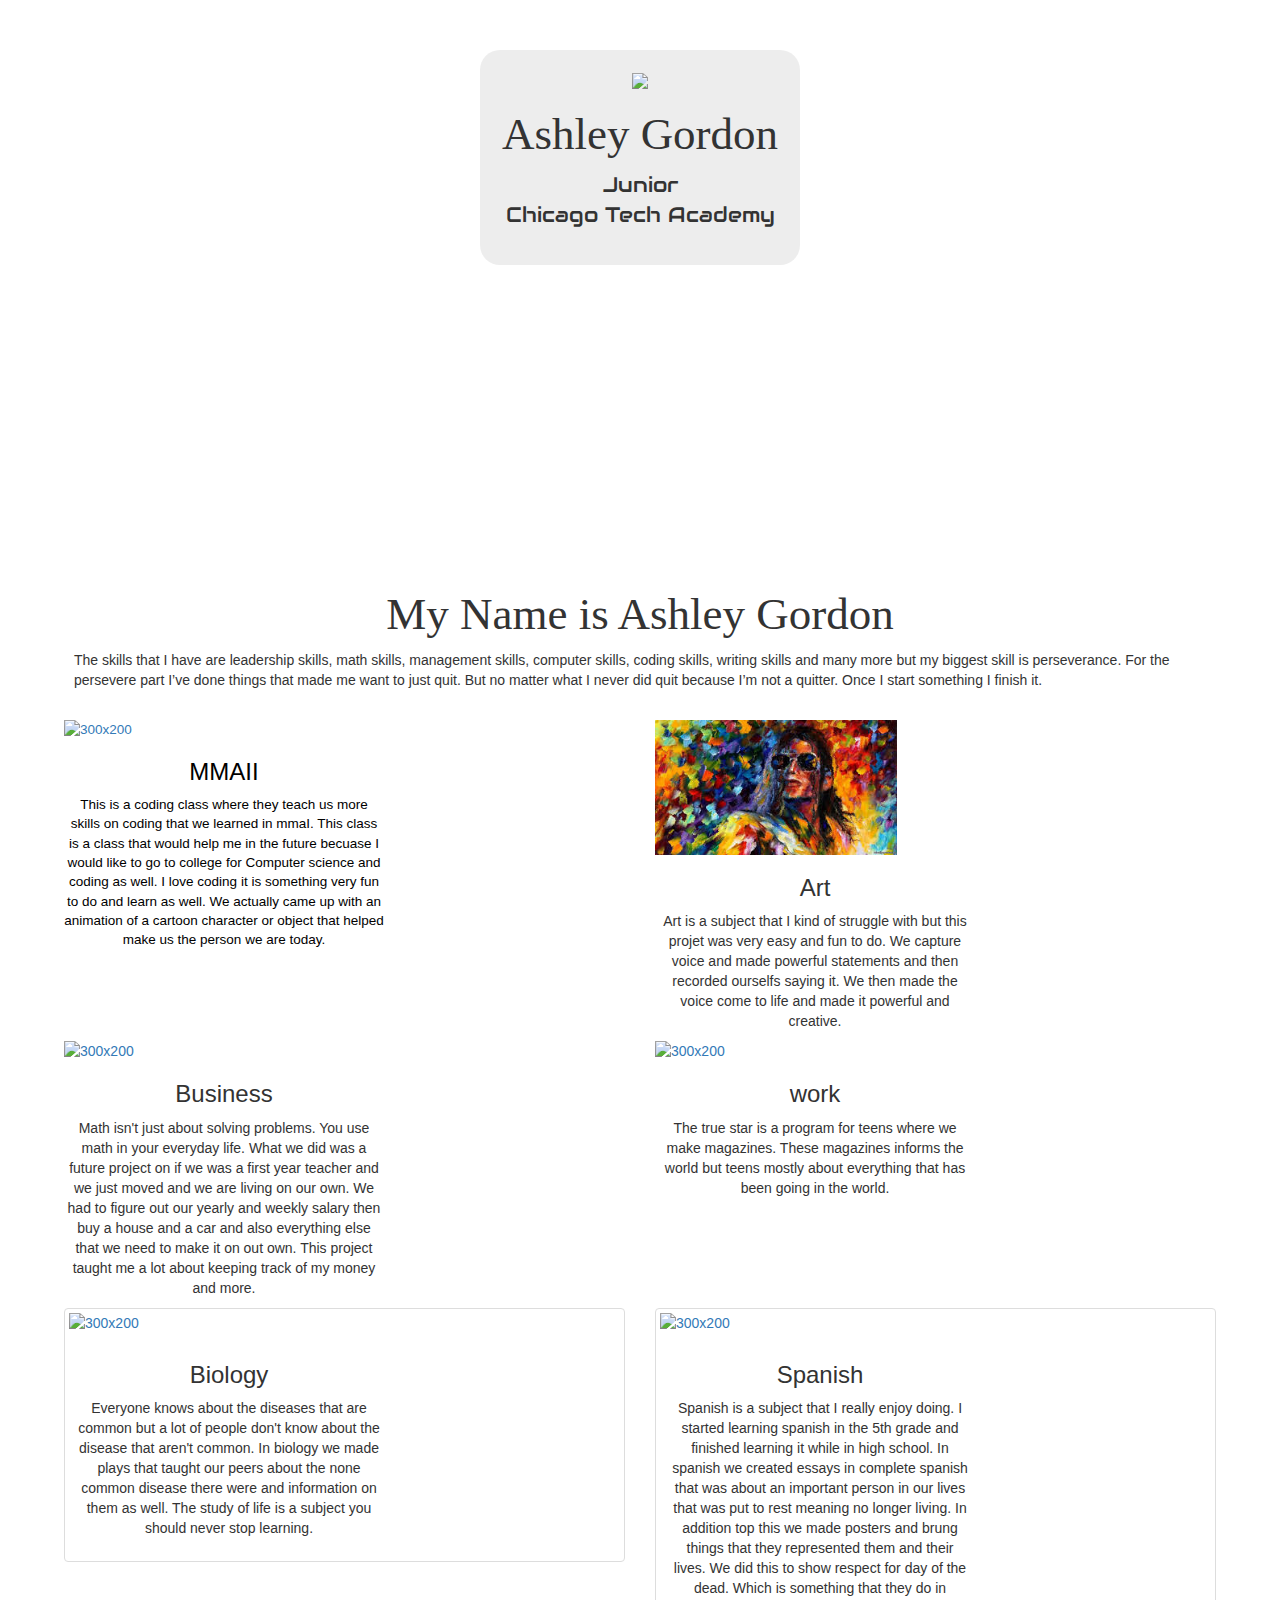
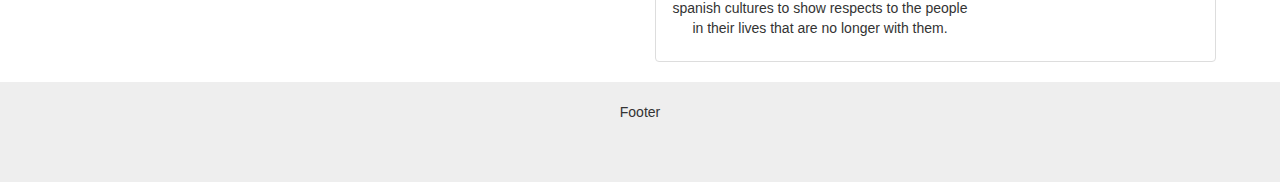
==== index.html @ c26d43a4 "something" ====
<!DOCTYPE html>
<html>
<head>
  <meta charset="utf-8">
  <title>Ashley Gordon - Portfolio</title>
  <link type="text/css" rel="stylesheet" href="stylesheets/normalize.css"> 
    <!--The link above called "normalize" goes to a CSS page that reset all of the browser defaults. Needs to be on Every Page-->
  <link rel="stylesheet" href="https://maxcdn.bootstrapcdn.com/bootstrap/3.3.5/css/bootstrap.min.css">
    <!--This is the link to the Bootstrap file, via CDN. This means you don't have to download it, it accesses a CSS page from the internet-->
  <link type="text/css" rel="stylesheet" href="stylesheets/landing.css">
    <!--This files goes to the CSS page I provided for the landing page. You can Open it as an example, but DO NOT EDIT IT! Any changes should go on a different CSS document-->
  <link type="text/css" rel="stylesheet" href="stylesheets/style.css">
    <!--This file will be the one that you customize yourself, with your own code.-->
  <link href='https://fonts.googleapis.com/css?family=Audiowide' rel='stylesheet' type='text/css'>
      <!--This link is for the google fonts API, which lets you customize .-->
  <meta name="viewport" content="width=device-width, initial-scale=1">
    <!--This makes the webpage check the size of the device it's on. This lets your page be mobile responsive-->
</head>
<body>
  <div class="jumbotron">
      <div class="portrait_name">
        <img class="portrait" src="http://i1030.photobucket.com/albums/y363/agordon12/8fa43eff-7211-4685-a1dc-eda9efe92c46_zpsspmh7drg.jpg?1454613846575&1454613846823">
        <h2>Ashley Gordon</h2>
        <p>Junior<br>
          Chicago Tech Academy</p>
      </div>
  </div>

<content>
    <article>
        <h2>My Name is Ashley Gordon</h2>
<p>The skills that I have are leadership skills, math skills, management skills, computer skills, coding skills, writing skills  and many more but my biggest skill is perseverance. For the persevere part I’ve done things that made me want to just quit. But no matter what I never did quit because I’m not a quitter. Once I start something I finish it.</p>    
    </article>
<div class="thumbnail_space">
<div class="row">
    <div class="col-sm-6 col-md-6">
        <div class="English">
          <a target="_blank" href="mmaII.html"><img  alt="300x200" src="http://i1030.photobucket.com/albums/y363/agordon12/powerpuff%20girls%20buttercup_zpsr7oosll7.gif" class="thumbnail_image img-responsive"></a>
            <div class="caption">
                 <h3>MMAII</h3>

                <p>This is a coding class where they teach us  more skills on coding that we learned in mmaI. This class is a class that would help me in the future becuase I would like to go to college for Computer science and coding as well. I love coding it is something very fun to do and learn as well. We actually came up with an animation of a cartoon character or object that helped make us the person we are today. </p>

            </div>
        </div>
    </div>
    <div class="col-sm-6 col-md-6">
        <div class="Art">
          <a target="_blank" href="art.html"><img  alt="300x200" src="[data-uri]" class="thumbnail_image img-responsive"></a>
            <div class="caption">
                 <h3>Art</h3>

                <p>Art is a subject that I kind of struggle with but this projet was very easy and fun to do. We capture voice and made powerful statements and then recorded ourselfs saying it. We then made the voice come to life and made it powerful and creative. </p>

            </div>
        </div>
    </div>
    </div>
    <div class="row">
    <div class="col-sm-6 col-md-6">
        <div class="math">
          <a target="_blank" href="business.html"><img  alt="300x200" src="https://encrypted-tbn2.gstatic.com/images?q=tbn:ANd9GcSRdJdVICHOyNQONTF98VohtLKeAtK3D_qmIiVaRnrlYNwQ6lDe_g" class="thumbnail_image img-responsive"></a>
            <div class="caption">
                 <h3>Business</h3>

                <p>Math isn't just about solving problems. You use math in your everyday life. What we did was a future project on if we was a first year teacher and we just moved and we are living on our own. We had to figure out our yearly and weekly salary then buy a house and a car and also everything else that we need to make it on out own. This project taught me a lot about keeping track of my money and more. </p>

             </div>
        </div>
    </div>
    <div class="col-sm-6 col-md-6">
        <div class="work">
          <a target="_blank" href="business.html"><img  alt="300x200" src="https://image.isu.pub/151015195416-58771fa68bf8f507f5a3c2a42e52650e/jpg/page_1_thumb_large.jpg" class="thumbnail_image img-responsive"></a>
            <div class="caption">
                 <h3>work</h3>

                <p>The true star is a program for teens where we make magazines. These magazines informs the world but teens mostly about everything that has been going in the world.</p>

                          </div>
        </div>
    </div>
    </div>
    <div class="row">
    <div class="col-sm-6 col-md-6">
        <div class="thumbnail">
          <a target="_blank" href="biology.html"><img  alt="300x200" src="https://encrypted-tbn2.gstatic.com/images?q=tbn:ANd9GcTuXJCDk6RHd3KQl0Sc4mEZhns4F38XCQjdcLfLZYAxk5qDFDVHdA" class="thumbnail_image img-responsive"></a>
            <div class="caption">
                 <h3>Biology</h3>

                <p>Everyone knows about the diseases that are common but a lot of people don't know about the disease that aren't common. In biology we made plays that taught our peers about the none common disease there were and information on them as well. The study of life is a subject you should never stop learning. </p>

                          </div>
        </div>
    </div>
    <div class="col-sm-6 col-md-6">
        <div class="thumbnail">
          <a target="_blank" href="spanish.html"><img  alt="300x200" src="https://encrypted-tbn3.gstatic.com/images?q=tbn:ANd9GcSpCXyQQwm3OwnZLdVPD_LiDzuKM1hoXebv708_pt48xhP5leKG" class="thumbnail_image img-responsive"></a>
            <div class="caption">
                 <h3>Spanish</h3>

                <p>Spanish is a subject that I really enjoy doing. I started learning spanish in the 5th grade and finished learning it while in high school. In spanish we created essays in complete spanish that was about an important person in our lives that was put to rest meaning no longer living. In addition top this we made posters and brung things that they represented them and their lives. We did this to show respect for day of the dead. Which is something that they do in spanish cultures to show respects to the people in their lives that are no longer with them.</p>

                          </div>
        </div>
    </div>
</div>
</div>
</div> <!--End of Row-->
</div><!--End of thumbnail_space-->
</content>

<footer>
    Footer
</footer>
<!--This stuff is the javascript information. The top is for jQuery, the second is Bootstrap, and the 3rd is one one you will edit-->
	<script src="https://code.jquery.com/jquery-1.11.0.min.js" type="text/javascript" charset="utf-8"></script>
	<script src="https://maxcdn.bootstrapcdn.com/bootstrap/3.3.5/js/bootstrap.min.js"></script>
	<script src="js/scripts.js" type="text/javascript" charset="utf-8"></script>
</body>
---- stylesheets/landing.css ----
/**********************************
GENERAL
***********************************/


/**********************************
NAVIGATION 
***********************************/



/**********************************
HEADER
***********************************/

.portrait{
    max-width:auto;
    max-height:250px;
}

.jumbotron{
    text-align:center;
    margin-bottom:10px;
    height:550px;
    padding-top:50px;
}

.portrait_name{
    width:320px;
    margin:0 auto;
    padding:20px;
    border-radius:20px;
    max-height:450px;
}

/**********************************
MAIN CONTENT
***********************************/
.thumbnail_space{
    max-width:90%;
    margin:0 auto;
}

.thumbnail_image{
  max-height:200px;
  max-width:242px;
}

article{
    width:90%;
    margin:0 auto;
    padding:10px;
    border-radius:10px;
    margin-bottom:10px;
}

/**********************************
FOOTER - Layout and Sizing
***********************************/
footer{
    height:100px;
    text-align:center;
    padding:20px;
}

/**********************************
PAGE: _______
***********************************/



/**********************************
FONTS
***********************************/
.portrait_name{
    font-family: 'Audiowide', cursive;
}

/**********************************
COLORS and BACKGROUNDS
Color 1:
Color 1:
Color 1:
Color 1:
Color 1:
***********************************/

article{
    background:#77354;
}

footer{
    background:#eee;
}

.jumbotron{
  background: url('https://picjumbo.imgix.net/HNCK9198.jpg?q=40&w=1650&sharp=30') no-repeat center;
  background-size: cover;
}

.portrait_name{
    background: rgba(230, 230, 230, 0.7);
}
---- stylesheets/style.css ----
/*
  Built Mobile First: All Generic sizing and layouts are placed in main part of CSS. 
  All sizing and layout changes specific to screen sizes is down in media-query area.
  All color based things are seperate to allow for tweaking later out.
*/

/**********************************
GENERAL
***********************************/

/**********************************
NAVIGATION 
***********************************/



/**********************************
HEADER
***********************************/


/**********************************
MAIN CONTENT
***********************************/
h2{
  text-align: center;
  font-size:45px;
  font-family: 'Lobster', cursive;
}
.title{
  color:#E810FF;
}
.spanish{
  color:#E810FF;
  text-align:center;
  font-size:50px;
}


.English{
  color:black;
  font-size:13.5px;
}

.image_gallery {
			width:90%;
			margin:0 auto;
		}

.caption {
  width:320px;
  text-align:center;
}

.p {
  width:330px;
  height:250px;

 
}

.statement {
  width:400px;
  border:solid;
  border-color:#E810FF;
  background-color:black;
  color:#E810FF;
  height:892px;
  text-align:center;
}

.pic{
  width:150px;
  height:150px; 
}

.carousel-inner {
  width:1800px;
}

.carousel-image {
  width:300px;
  height:auto;
  margin:0 auto;
}


/**********************************
FOOTER - Layout and Sizing
***********************************/


/**********************************
PAGE: __1__
***********************************/



/**********************************
FONTS
font-family: 'Lobster', cursive; (for all titles or anything i want to pop out)
***********************************/



/**********************************
COLORS and BACKGROUNDS
light purple:#E810FF
skyblue:#57FFC2
cream:#FFDC5C
dark orange:#E89F03
black:black
***********************************/
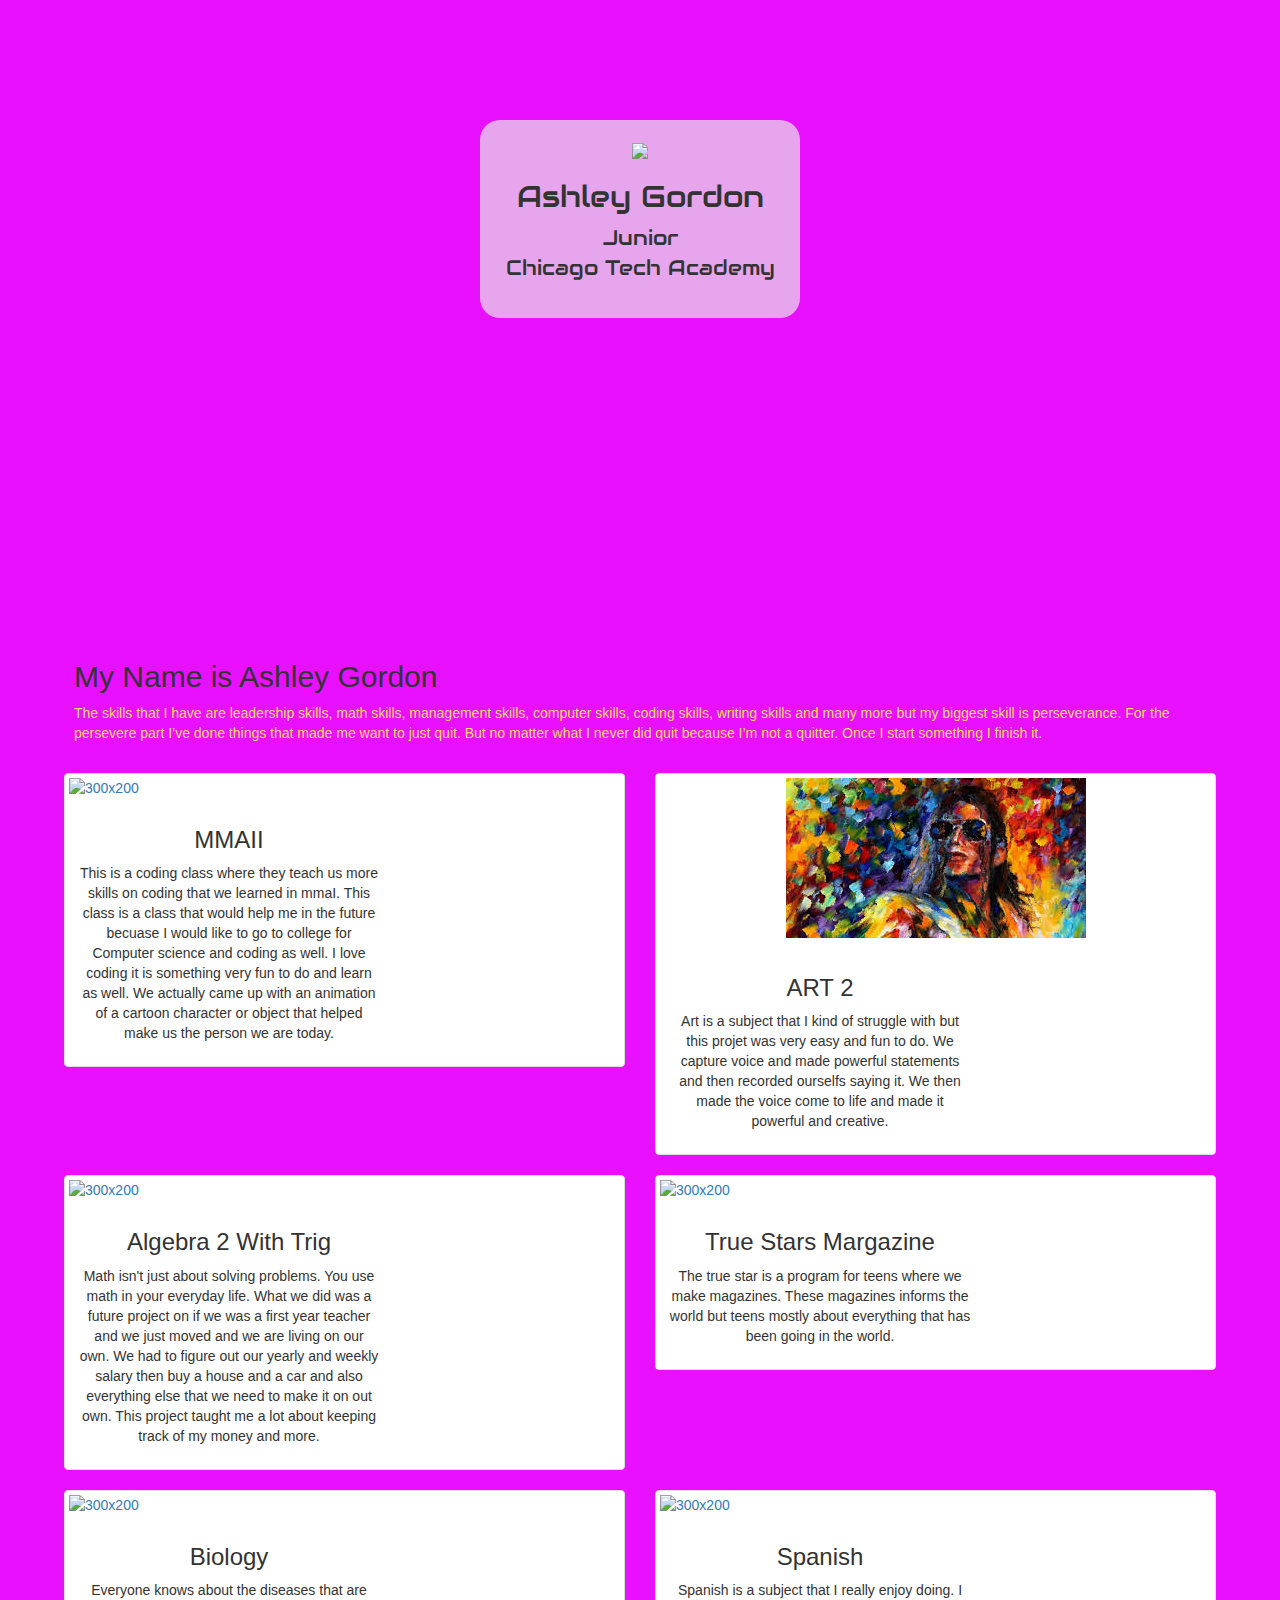
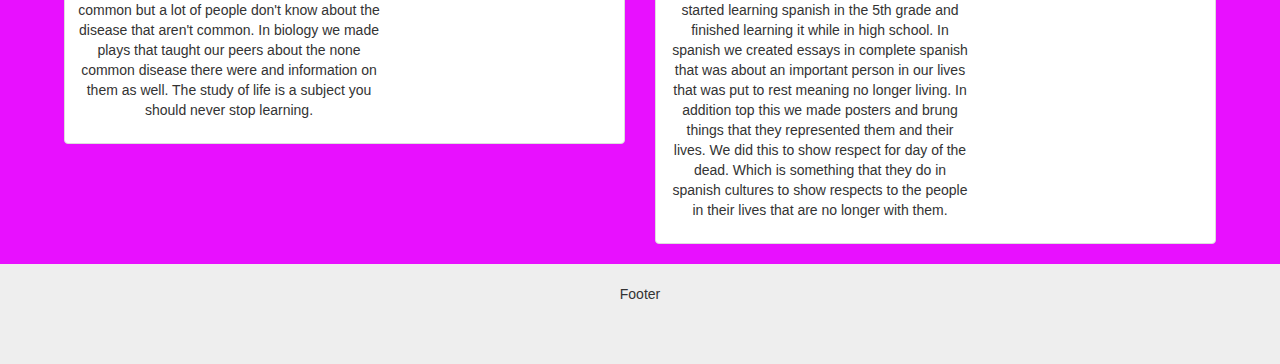
==== commit 5dffc422: "Final Project turn in" ====
--- a/index.html
+++ b/index.html
@@ -17,6 +17,7 @@
     <!--This makes the webpage check the size of the device it's on. This lets your page be mobile responsive-->
 </head>
 <body>
+  <body background="http://orig15.deviantart.net/0271/f/2012/154/7/3/kingdom_hearts_logo_by_edenco_arts-d5242v3.png"></body>
   <div class="jumbotron">
       <div class="portrait_name">
         <img class="portrait" src="http://i1030.photobucket.com/albums/y363/agordon12/8fa43eff-7211-4685-a1dc-eda9efe92c46_zpsspmh7drg.jpg?1454613846575&1454613846823">
@@ -29,12 +30,12 @@
 <content>
     <article>
         <h2>My Name is Ashley Gordon</h2>
-<p>The skills that I have are leadership skills, math skills, management skills, computer skills, coding skills, writing skills  and many more but my biggest skill is perseverance. For the persevere part I’ve done things that made me want to just quit. But no matter what I never did quit because I’m not a quitter. Once I start something I finish it.</p>    
+<p class="papa">The skills that I have are leadership skills, math skills, management skills, computer skills, coding skills, writing skills  and many more but my biggest skill is perseverance. For the persevere part I’ve done things that made me want to just quit. But no matter what I never did quit because I’m not a quitter. Once I start something I finish it.</p>    
     </article>
-<div class="thumbnail_space">
+  <div class="thumbnail_space">
 <div class="row">
     <div class="col-sm-6 col-md-6">
-        <div class="English">
+        <div class="thumbnail">
           <a target="_blank" href="mmaII.html"><img  alt="300x200" src="http://i1030.photobucket.com/albums/y363/agordon12/powerpuff%20girls%20buttercup_zpsr7oosll7.gif" class="thumbnail_image img-responsive"></a>
             <div class="caption">
                  <h3>MMAII</h3>
@@ -45,41 +46,42 @@
         </div>
     </div>
     <div class="col-sm-6 col-md-6">
-        <div class="Art">
-          <a target="_blank" href="art.html"><img  alt="300x200" src="[data-uri]" class="thumbnail_image img-responsive"></a>
+        <div class="thumbnail">
+          <a target="_blank" href="art.html"><img  alt="300x200" src="[data-uri]" class="thumbnail_image img-responsive"></a>
             <div class="caption">
-                 <h3>Art</h3>
+                 <h3>ART 2</h3>
 
-                <p>Art is a subject that I kind of struggle with but this projet was very easy and fun to do. We capture voice and made powerful statements and then recorded ourselfs saying it. We then made the voice come to life and made it powerful and creative. </p>
-
+                <p>Art is a subject that I kind of struggle with but this projet was very easy and fun to do. We capture voice and made powerful statements and then recorded ourselfs saying it. We then made the voice come to life and made it powerful and creative.</p>
             </div>
         </div>
     </div>
     </div>
+    <!-- Row 2 -->
+
     <div class="row">
     <div class="col-sm-6 col-md-6">
-        <div class="math">
-          <a target="_blank" href="business.html"><img  alt="300x200" src="https://encrypted-tbn2.gstatic.com/images?q=tbn:ANd9GcSRdJdVICHOyNQONTF98VohtLKeAtK3D_qmIiVaRnrlYNwQ6lDe_g" class="thumbnail_image img-responsive"></a>
+        <div class="thumbnail">
+          <a target="_blank" href="math.html"><img  alt="300x200" src="https://encrypted-tbn2.gstatic.com/images?q=tbn:ANd9GcSRdJdVICHOyNQONTF98VohtLKeAtK3D_qmIiVaRnrlYNwQ6lDe_g" class="thumbnail_image img-responsive"></a>
             <div class="caption">
-                 <h3>Business</h3>
+                 <h3>Algebra 2 With Trig</h3>
 
-                <p>Math isn't just about solving problems. You use math in your everyday life. What we did was a future project on if we was a first year teacher and we just moved and we are living on our own. We had to figure out our yearly and weekly salary then buy a house and a car and also everything else that we need to make it on out own. This project taught me a lot about keeping track of my money and more. </p>
-
-             </div>
+                <p>Math isn't just about solving problems. You use math in your everyday life. What we did was a future project on if we was a first year teacher and we just moved and we are living on our own. We had to figure out our yearly and weekly salary then buy a house and a car and also everything else that we need to make it on out own. This project taught me a lot about keeping track of my money and more.</p>
+            </div>
         </div>
     </div>
     <div class="col-sm-6 col-md-6">
-        <div class="work">
-          <a target="_blank" href="business.html"><img  alt="300x200" src="https://image.isu.pub/151015195416-58771fa68bf8f507f5a3c2a42e52650e/jpg/page_1_thumb_large.jpg" class="thumbnail_image img-responsive"></a>
+        <div class="thumbnail">
+          <a target="_blank" href="work.html"><img  alt="300x200" src="https://image.isu.pub/151015195416-58771fa68bf8f507f5a3c2a42e52650e/jpg/page_1_thumb_large.jpg" class="thumbnail_image img-responsive"></a>
             <div class="caption">
-                 <h3>work</h3>
+                 <h3>True Stars Margazine</h3>
 
                 <p>The true star is a program for teens where we make magazines. These magazines informs the world but teens mostly about everything that has been going in the world.</p>
-
-                          </div>
+              </div>
         </div>
     </div>
-    </div>
+   </div> 
+   
+    <!-- Row 3 -->
     <div class="row">
     <div class="col-sm-6 col-md-6">
         <div class="thumbnail">
@@ -104,7 +106,7 @@
         </div>
     </div>
 </div>
-</div>
+
 </div> <!--End of Row-->
 </div><!--End of thumbnail_space-->
 </content>
--- a/stylesheets/landing.css
+++ b/stylesheets/landing.css
@@ -24,6 +24,10 @@
     height:550px;
     padding-top:50px;
 }
+body{
+    background-color:#E810FF;
+}
+
 
 .portrait_name{
     width:320px;
--- a/stylesheets/style.css
+++ b/stylesheets/style.css
@@ -22,14 +22,22 @@
 /**********************************
 MAIN CONTENT
 ***********************************/
-h2{
+
+body {
+    padding-top: 70px; /* Required padding for .navbar-fixed-top. Remove if using .navbar-static-top. Change if height of navigation changes. */
+}
+
+h1{
   text-align: center;
   font-size:45px;
   font-family: 'Lobster', cursive;
+  color:#57FFC2;
 }
 .title{
   color:#E810FF;
 }
+
+
 .spanish{
   color:#E810FF;
   text-align:center;
@@ -50,7 +58,7 @@
 .caption {
   width:320px;
   text-align:center;
-}
+} 
 
 .p {
   width:330px;
@@ -59,14 +67,15 @@
  
 }
 
-.statement {
+.statement{
   width:400px;
   border:solid;
   border-color:#E810FF;
   background-color:black;
   color:#E810FF;
-  height:892px;
+  height:1100px;
   text-align:center;
+  text-size:10px;
 }
 
 .pic{
@@ -78,12 +87,23 @@
   width:1800px;
 }
 
+.item{
+  height:400px;
+  width:auto;
+}
+
 .carousel-image {
   width:300px;
   height:auto;
   margin:0 auto;
 }
 
+.body{
+    background-color:#E810FF;
+}
+.papa{
+  color:#FFDC5C;
+}
 
 /**********************************
 FOOTER - Layout and Sizing
